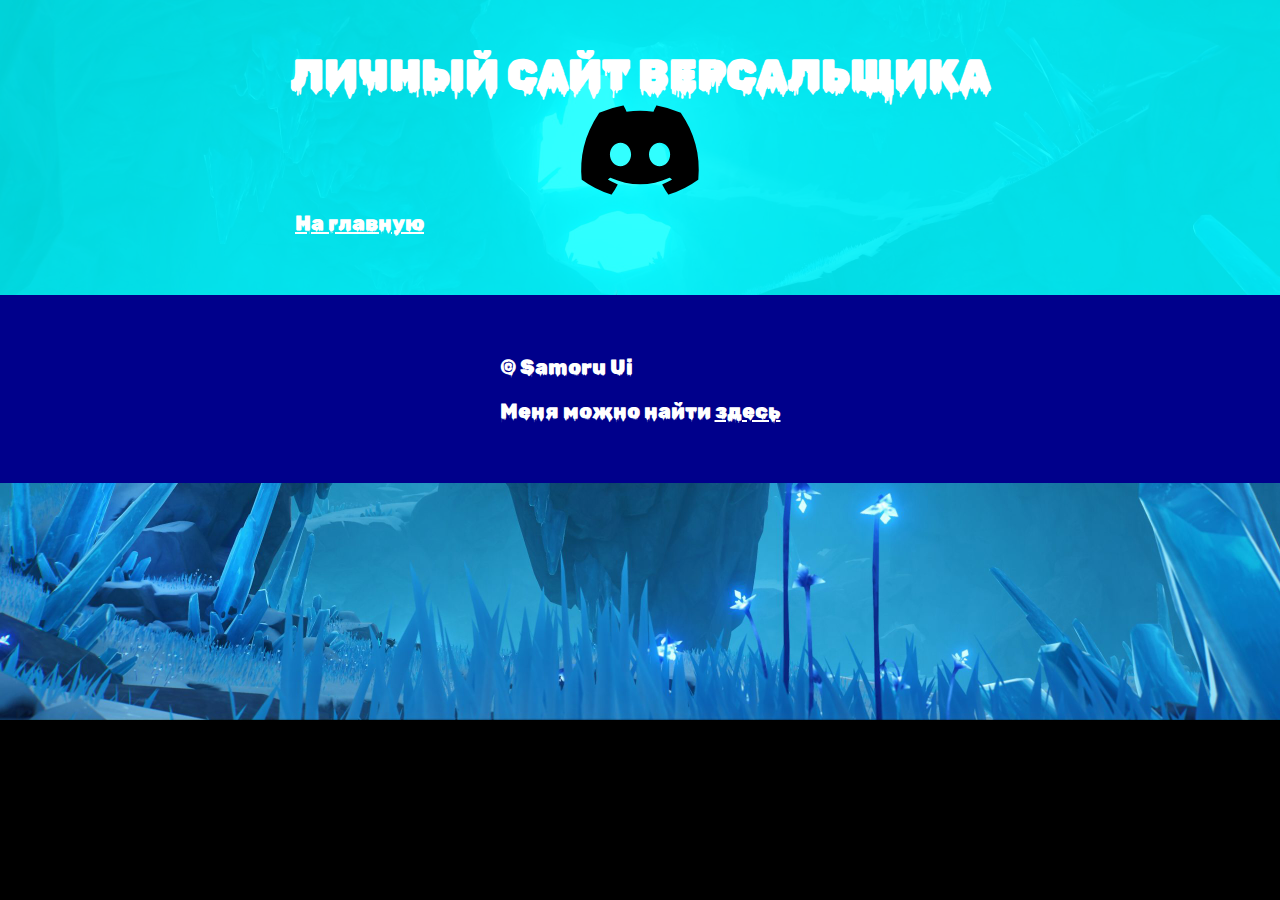
==== GaleryPage.html @ 5d61339b "eula2" ====
<!DOCTYPE html>
<html lang="ru">

<head>
    <meta charset="UTF-8">
    <meta http-equiv="X-UA-Compatible" content="IE=edge">
    <meta name="viewport" content="width=device-width, initial-scale=1.0">

    <title>Eula Lawrence: Галерея</title>

    <link rel="preconnect" href="https://fonts.googleapis.com">
    <link rel="preconnect" href="https://fonts.gstatic.com" crossorigin>
    <link href="https://fonts.googleapis.com/css2?family=Rubik+Wet+Paint&display=swap" rel="stylesheet">

    <link href="css/style.css" rel="stylesheet">
</head>

<body>

    <header>

        <div class="Contain">
            <h1>Личный сайт версальщика</h1>
            <img class="logo" src="img/discord.svg" alt="logo">
            <ul class="main-nav">
                <li class="nav-item"><a href="index.html">На главную</a></li>
            </ul>
        </div>

    </header>

    <main>

    </main>


    <footer>

        <div class="Contain">
            <p>&copy; Samoru Ui</p>
            <p>Меня можно найти <a target="_blank" href="https://genshin-impact.fandom.com/wiki/Eula">здесь</a></p>
        </div>

    </footer>

</body>

</html>
---- css/style.css ----
*{
    margin: 0;
    padding: 0;
}

body {
    font-family: 'Rubik Wet Paint', cursive;
    font-size: 1.3em;
    background-image: url(/img/backgroundBody.jpg);
    background-position: top;
    background-size: 100%;
    background-repeat: no-repeat;
    background-color: black;
    color: white;
}

header{
    background-color: rgba(0, 255, 255, 0.8);
}

footer{
    background-color: darkblue;


	width: 100%;
	
}

main {
    color: white;
}

.Contain {
    width: fit-content;
    margin:0 auto;
    padding: 50px;

}

.ContainBorder {
    padding: 5px;
    margin: 5px;
    border-radius: 10px;
    background-color: rgba(0, 0, 27, 0.63);
}

h1{
    text-align: center;
    text-transform: uppercase;
}

h2 {
    text-align: center;
    text-transform: uppercase;  
    font-size: 1.5em;
}

.logo {
    width: 128px;
    display: block;
    margin: 0 auto;
}

.Avatar {
    max-width: 256px;
    width: 80%;
    padding: 5px 25px;
}

.main-nav{
    list-style: none;
    display: inline-block;
}

.nav-item {
    display: inline-block;
    padding: 10px 5px;
}

a {
    color: white;
    font-weight: 222;
}
p{
    padding: 10px 10px;
}

.CommonList{
    list-style: none;

}

.ListItemL1 {
    padding: 0px 15px;
}
.ListItemL2 {
    padding: 5px 30px;
}

blockquote{
    padding: 10px;
}
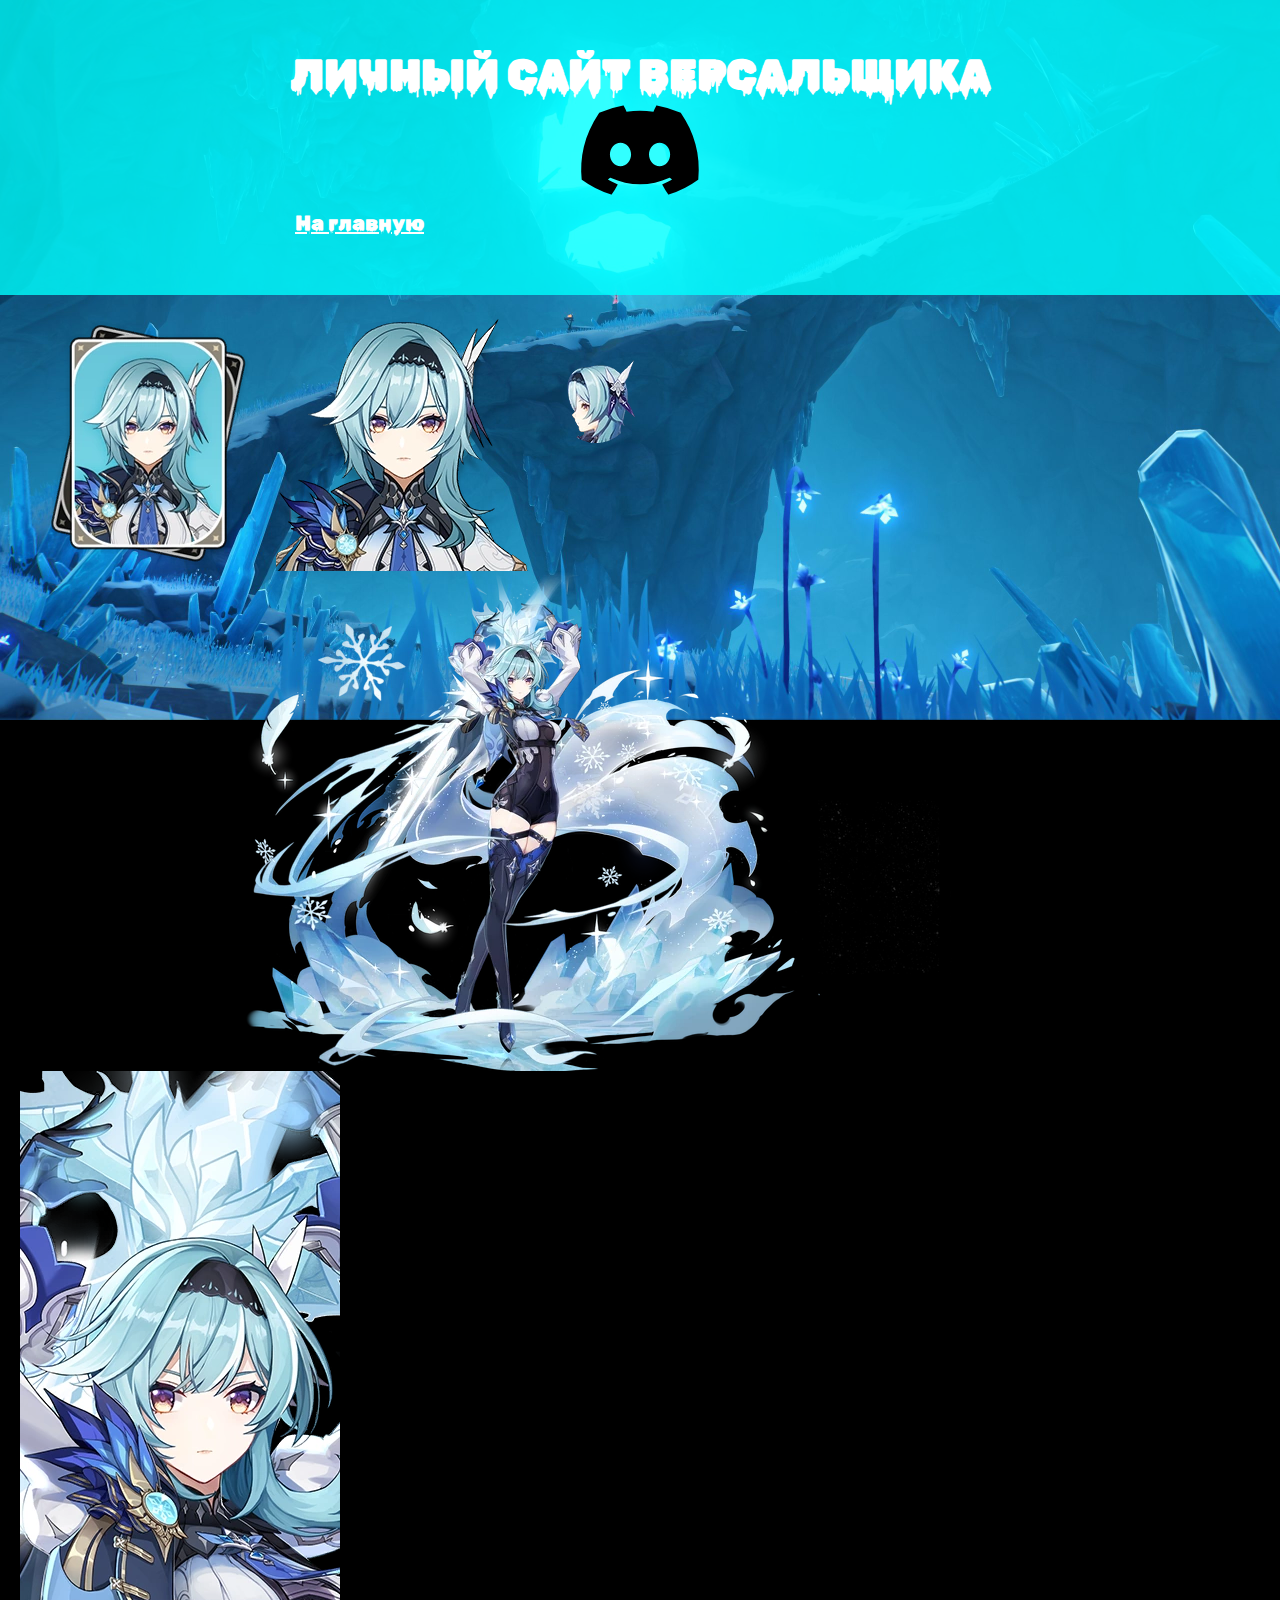
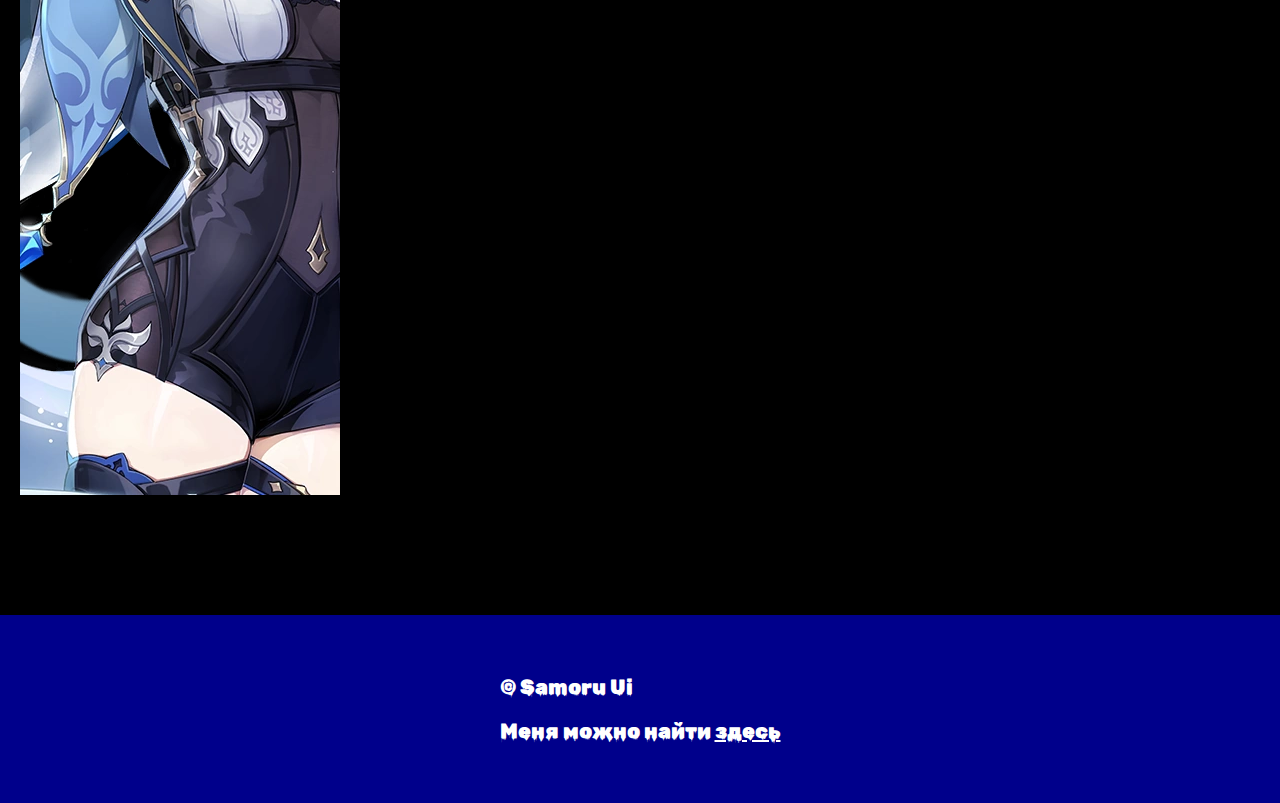
==== commit 05440c11: "161123" ====
--- a/GaleryPage.html
+++ b/GaleryPage.html
@@ -31,6 +31,30 @@
 
     <main>
 
+        <div class="flexContain" >
+
+            <div class="flexElement">
+                <img src="img/Galery/EulaGalery1.png" alt="">
+            </div>
+            
+            <div class="flexElement">
+                <img src="img/Galery/EulaGalery2.png" alt="">
+            </div>
+
+            <div class="flexElement">
+                <img src="img/Galery/EulaGalery3.png" alt="">
+            </div>
+
+            <div class="flexElement">
+                <img src="img/Galery/EulaGalery4.png" alt="">
+            </div>
+
+            <div class="flexElement">
+                <img src="img/Galery/EulaGalery5.png" alt="">
+            </div>
+
+        </div>
+
     </main>
 
 
--- a/css/style.css
+++ b/css/style.css
@@ -12,6 +12,9 @@
     background-repeat: no-repeat;
     background-color: black;
     color: white;
+    display: flex;
+    flex-direction: column;
+    justify-content: flex-start;
 }
 
 header{
@@ -20,14 +23,16 @@
 
 footer{
     background-color: darkblue;
-
-
 	width: 100%;
-	
+    flex-shrink: 0;
+    align-items: end;
+    margin-top: auto;
 }
 
 main {
     color: white;
+    padding-bottom: 100px;
+    
 }
 
 .Contain {
@@ -81,6 +86,7 @@
     color: white;
     font-weight: 222;
 }
+
 p{
     padding: 10px 10px;
 }
@@ -99,4 +105,24 @@
 
 blockquote{
     padding: 10px;
-}+}
+
+.flexContain{
+    display: flex;
+    padding: 20px;
+
+    flex-direction: row;
+
+    flex-wrap: wrap;
+    width: 100%;
+
+}
+
+.flexElement{
+    text-align: center;
+    border: 2px darkblue;
+    display: flex;
+    flex-wrap: wrap;
+    align-items: flex-start;
+}
+
